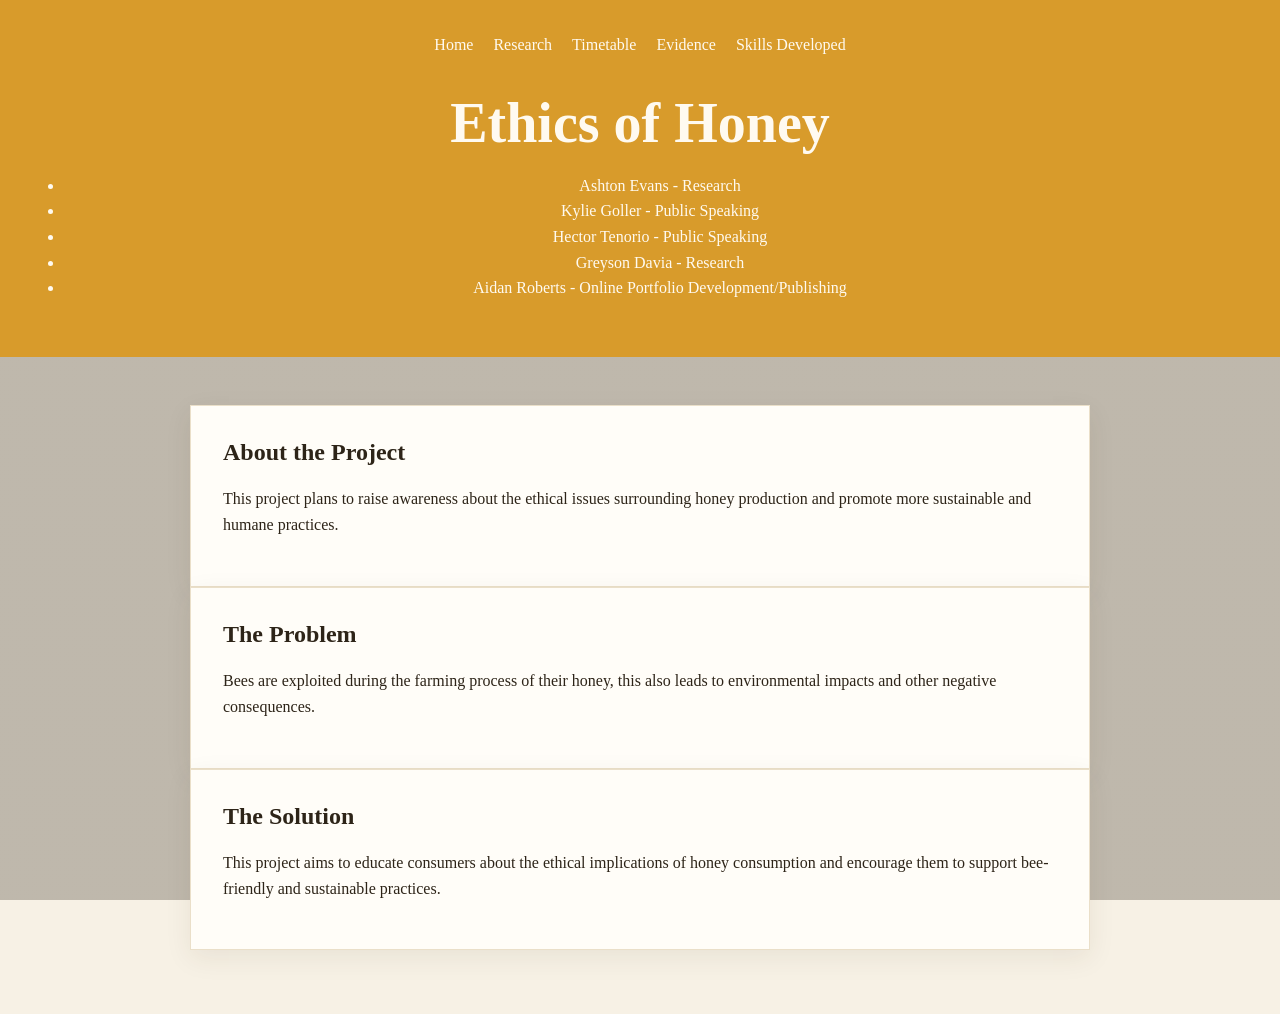
==== index.html @ a8f45fd4 "Update member list with roles and details" ====
<!DOCTYPE html>
<html>
<head>
  <meta charset="UTF-8">
  <meta name="viewport" content="width=device-width, initial-scale=1.0">
  <title>Ethics of Honey</title>
  <link rel="stylesheet" href="style.css">
</head>
<body>
  <header>
    <nav>
      <a href="index.html">Home</a>
      <a href="research.html">Research</a>
      <a href="timetable.html">Timetable</a>
      <a href="evidence.html">Evidence</a>
      <a href="skills.html">Skills Developed</a>
    </nav>
    <h1>Ethics of Honey</h1>
    <ul class="member-list">
      <li>Ashton Evans - Research</li>
      <li>Kylie Goller - Public Speaking</li>
      <li>Hector Tenorio - Public Speaking</li>
      <li>Greyson Davia - Research</li>
      <li>Aidan Roberts - Online Portfolio Development/Publishing</li>
    </ul>
  </header>

  <main>
    <section>
      <h2>About the Project</h2>
      <p>This project plans to raise awareness about the ethical issues surrounding honey production and promote more sustainable and humane practices.</p>
    </section>

    <section>
      <h2>The Problem</h2>
      <p> Bees are exploited during the farming process of their honey, this also leads to environmental impacts and other negative consequences.</p>
    </section>

    <section>
      <h2>The Solution</h2>
      <p>This project aims to educate consumers about the ethical implications of honey consumption and encourage them to support bee-friendly and sustainable practices.</p>
    </section>

  </main>
</body>
</html>
---- style.css ----
* {
  box-sizing: border-box;
}

:root {
  --ink: #2d2418;
  --muted: #6f6252;
  --honey: #d88916;
  --honey-light: #fff4d6;
  --paper: #fffdf8;
  --line: #e3c98f;
}

body {
  margin: 0;
  color: var(--ink);
  background-color: #f7f1e5;
  background-image: linear-gradient(rgb(45 36 24 / 28%), rgb(45 36 24 / 28%)), url("https://talkbusiness.net/wp-content/uploads/2018/10/BeeKeeper2_Oct2018.jpg?v=2");
  background-attachment: fixed;
  background-position: center;
  background-size: cover;
  font-family: Georgia, "Times New Roman", serif;
  line-height: 1.6;
}

header {
  padding: 2rem 1.5rem 2.5rem;
  color: #fffaf0;
  text-align: center;
  background: #d89b2b;
}

nav {
  display: flex;
  flex-wrap: wrap;
  justify-content: center;
  gap: 0.5rem 1.25rem;
  margin-bottom: 2rem;
}

nav a {
  color: #fffaf0;
  text-decoration: none;
}

nav a:hover,
nav a:focus {
  color: #ffd477;
}

h1,
h2,
h3 {
  line-height: 1.2;
}

h1 {
  margin: 0;
  font-size: clamp(2rem, 5vw, 3.5rem);
}

main {
  width: min(100% - 2rem, 900px);
  margin: 0 auto;
  padding: 3rem 0 4rem;
}

section {
  padding: 2rem;
  background: var(--paper);
  border: 1px solid #eadfc9;
  box-shadow: 0 8px 25px rgb(63 50 31 / 8%);
}

section h2 {
  margin-top: 0;
}

.evidence-timeline {
  position: relative;
  display: grid;
  gap: 2rem;
  margin-top: 2.5rem;
  padding-left: 2.25rem;
}

.evidence-timeline::before {
  position: absolute;
  top: 0.75rem;
  bottom: 0.75rem;
  left: 0.55rem;
  width: 2px;
  content: "";
  background: var(--line);
}

.evidence-item {
  position: relative;
  display: grid;
  grid-template-columns: minmax(180px, 0.9fr) minmax(0, 1.1fr);
  gap: 1.5rem;
  align-items: center;
  padding: 1.25rem;
  background: #fffaf0;
  border: 1px solid #eadfc9;
}

.evidence-item::before {
  position: absolute;
  top: 50%;
  left: -2.05rem;
  width: 0.9rem;
  height: 0.9rem;
  content: "";
  background: var(--honey);
  border: 4px solid var(--paper);
  border-radius: 50%;
  box-shadow: 0 0 0 1px var(--honey);
  transform: translateY(-50%);
}

.photo-placeholder {
  display: grid;
  min-height: 150px;
  place-items: center;
  padding: 1rem;
  color: var(--muted);
  text-align: center;
  background: var(--honey-light);
  border: 2px dashed var(--line);
}

.evidence-description h3 {
  margin: 0 0 0.5rem;
  color: #8b5608;
}

.evidence-description p {
  margin: 0;
  color: var(--muted);
}

@media (max-width: 600px) {
  main {
    width: min(100% - 1rem, 900px);
    padding-top: 1.5rem;
  }

  section {
    padding: 1.25rem;
  }

  .evidence-item {
    grid-template-columns: 1fr;
    gap: 1rem;
  }
}
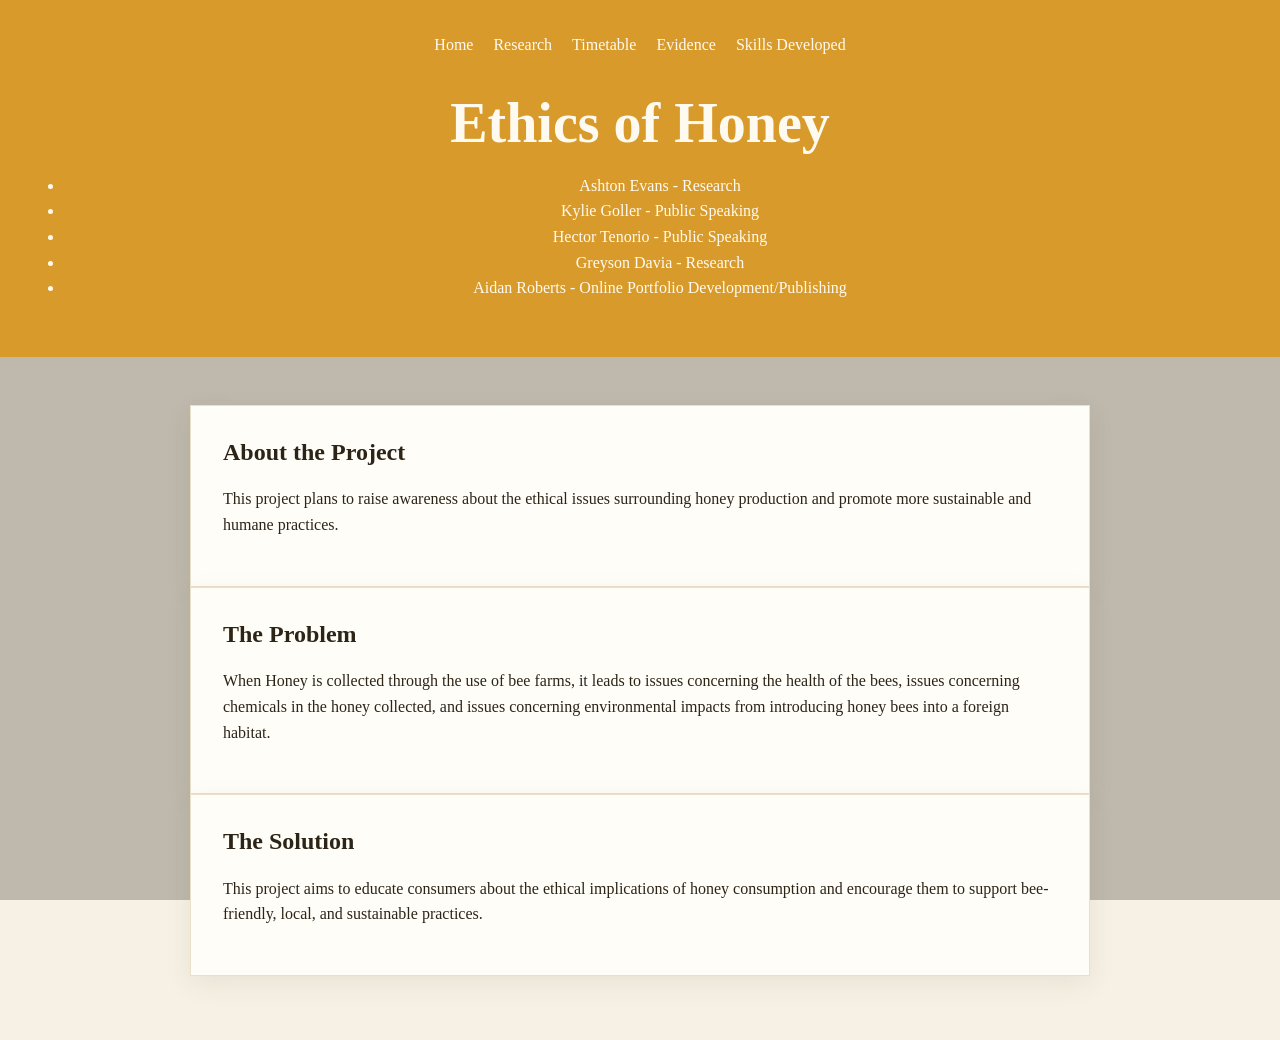
==== commit edf856be: "Revise problem and solution paragraphs for clarity" ====
--- a/index.html
+++ b/index.html
@@ -33,12 +33,12 @@
 
     <section>
       <h2>The Problem</h2>
-      <p> Bees are exploited during the farming process of their honey, this also leads to environmental impacts and other negative consequences.</p>
+      <p>When Honey is collected through the use of bee farms, it leads to issues concerning the health of the bees, issues concerning chemicals in the honey collected, and issues concerning environmental impacts from introducing honey bees into a foreign habitat.</p>
     </section>
 
     <section>
       <h2>The Solution</h2>
-      <p>This project aims to educate consumers about the ethical implications of honey consumption and encourage them to support bee-friendly and sustainable practices.</p>
+      <p>This project aims to educate consumers about the ethical implications of honey consumption and encourage them to support bee-friendly, local, and sustainable practices.</p>
     </section>
 
   </main>
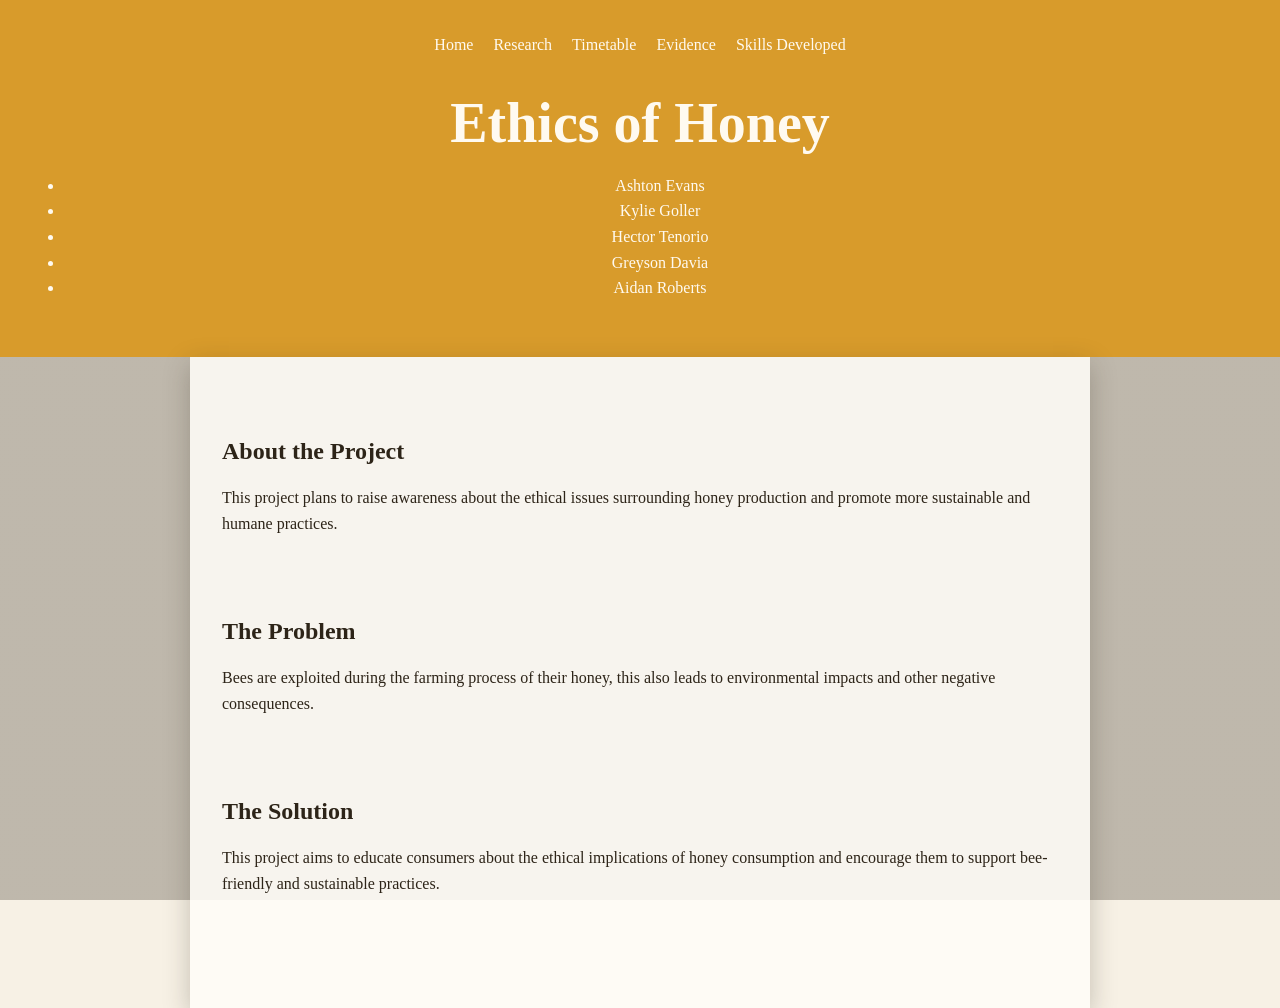
==== commit 69faf011: "Add files via upload" ====
--- a/index.html
+++ b/index.html
@@ -17,11 +17,11 @@
     </nav>
     <h1>Ethics of Honey</h1>
     <ul class="member-list">
-      <li>Ashton Evans - Research</li>
-      <li>Kylie Goller - Public Speaking</li>
-      <li>Hector Tenorio - Public Speaking</li>
-      <li>Greyson Davia - Research</li>
-      <li>Aidan Roberts - Online Portfolio Development/Publishing</li>
+      <li>Ashton Evans</li>
+      <li>Kylie Goller</li>
+      <li>Hector Tenorio</li>
+      <li>Greyson Davia</li>
+      <li>Aidan Roberts</li>
     </ul>
   </header>
 
@@ -33,14 +33,14 @@
 
     <section>
       <h2>The Problem</h2>
-      <p>When Honey is collected through the use of bee farms, it leads to issues concerning the health of the bees, issues concerning chemicals in the honey collected, and issues concerning environmental impacts from introducing honey bees into a foreign habitat.</p>
+      <p> Bees are exploited during the farming process of their honey, this also leads to environmental impacts and other negative consequences.</p>
     </section>
 
     <section>
       <h2>The Solution</h2>
-      <p>This project aims to educate consumers about the ethical implications of honey consumption and encourage them to support bee-friendly, local, and sustainable practices.</p>
+      <p>This project aims to educate consumers about the ethical implications of honey consumption and encourage them to support bee-friendly and sustainable practices.</p>
     </section>
 
   </main>
 </body>
-</html>
+</html>
--- a/style.css
+++ b/style.css
@@ -5,8 +5,7 @@
 :root {
   --ink: #2d2418;
   --muted: #6f6252;
-  --honey: #d88916;
-  --honey-light: #fff4d6;
+  --accent: #d88916;
   --paper: #fffdf8;
   --line: #e3c98f;
 }
@@ -15,7 +14,7 @@
   margin: 0;
   color: var(--ink);
   background-color: #f7f1e5;
-  background-image: linear-gradient(rgb(45 36 24 / 28%), rgb(45 36 24 / 28%)), url("https://talkbusiness.net/wp-content/uploads/2018/10/BeeKeeper2_Oct2018.jpg?v=2");
+  background-image: linear-gradient(rgb(45 36 24 / 28%), rgb(45 36 24 / 28%)), url("https://images.unsplash.com/photo-1558642452-9d2a7deb7f62?auto=format&fit=crop&w=1800&q=85");
   background-attachment: fixed;
   background-position: center;
   background-size: cover;
@@ -45,7 +44,7 @@
 
 nav a:hover,
 nav a:focus {
-  color: #ffd477;
+  color: #fff3bf;
 }
 
 h1,
@@ -63,17 +62,83 @@
   width: min(100% - 2rem, 900px);
   margin: 0 auto;
   padding: 3rem 0 4rem;
+  background: rgb(255 253 248 / 88%);
+  box-shadow: 0 8px 25px rgb(45 36 24 / 25%);
 }
 
 section {
   padding: 2rem;
-  background: var(--paper);
-  border: 1px solid #eadfc9;
-  box-shadow: 0 8px 25px rgb(63 50 31 / 8%);
 }
 
 section h2 {
   margin-top: 0;
+}
+
+.schedule-chart {
+  width: 100%;
+  border-collapse: collapse;
+  background: var(--paper);
+  font-size: 0.95rem;
+  text-align: left;
+}
+
+.schedule-chart th,
+.schedule-chart td {
+  padding: 0.75rem;
+  border: 1px solid var(--line);
+  overflow-wrap: anywhere;
+  vertical-align: top;
+}
+
+.schedule-chart th {
+  color: #fffaf0;
+  background: #8b5608;
+  font-weight: 700;
+}
+
+.schedule-chart th:first-child,
+.schedule-chart td:first-child {
+  width: 19%;
+}
+
+.schedule-chart th:last-child,
+.schedule-chart td:last-child {
+  width: 17%;
+}
+
+.schedule-chart tbody tr:nth-child(even) {
+  background: #fff7e5;
+}
+
+.skills-chart {
+  width: 100%;
+  border-collapse: collapse;
+  background: var(--paper);
+  font-size: 0.95rem;
+  text-align: left;
+}
+
+.skills-chart th,
+.skills-chart td {
+  padding: 0.75rem;
+  border: 1px solid var(--line);
+  overflow-wrap: anywhere;
+  vertical-align: top;
+}
+
+.skills-chart th {
+  color: #fffaf0;
+  background: #8b5608;
+  font-weight: 700;
+}
+
+.skills-chart tbody tr:nth-child(even) {
+  background: #fff7e5;
+}
+
+.empty-skills {
+  color: var(--muted);
+  font-style: italic;
 }
 
 .evidence-timeline {
@@ -102,7 +167,7 @@
   align-items: center;
   padding: 1.25rem;
   background: #fffaf0;
-  border: 1px solid #eadfc9;
+  border: 1px solid var(--line);
 }
 
 .evidence-item::before {
@@ -112,22 +177,31 @@
   width: 0.9rem;
   height: 0.9rem;
   content: "";
-  background: var(--honey);
+  background: var(--accent);
   border: 4px solid var(--paper);
   border-radius: 50%;
-  box-shadow: 0 0 0 1px var(--honey);
+  box-shadow: 0 0 0 1px var(--accent);
   transform: translateY(-50%);
 }
 
 .photo-placeholder {
   display: grid;
-  min-height: 150px;
+  width: 100%;
+  height: 180px;
+  max-height: 180px;
   place-items: center;
   padding: 1rem;
   color: var(--muted);
   text-align: center;
-  background: var(--honey-light);
+  background: #fff4d6;
   border: 2px dashed var(--line);
+  overflow: hidden;
+}
+
+.photo-placeholder img {
+  width: 100%;
+  height: 100%;
+  object-fit: cover;
 }
 
 .evidence-description h3 {
@@ -154,4 +228,5 @@
     grid-template-columns: 1fr;
     gap: 1rem;
   }
-}
+
+}
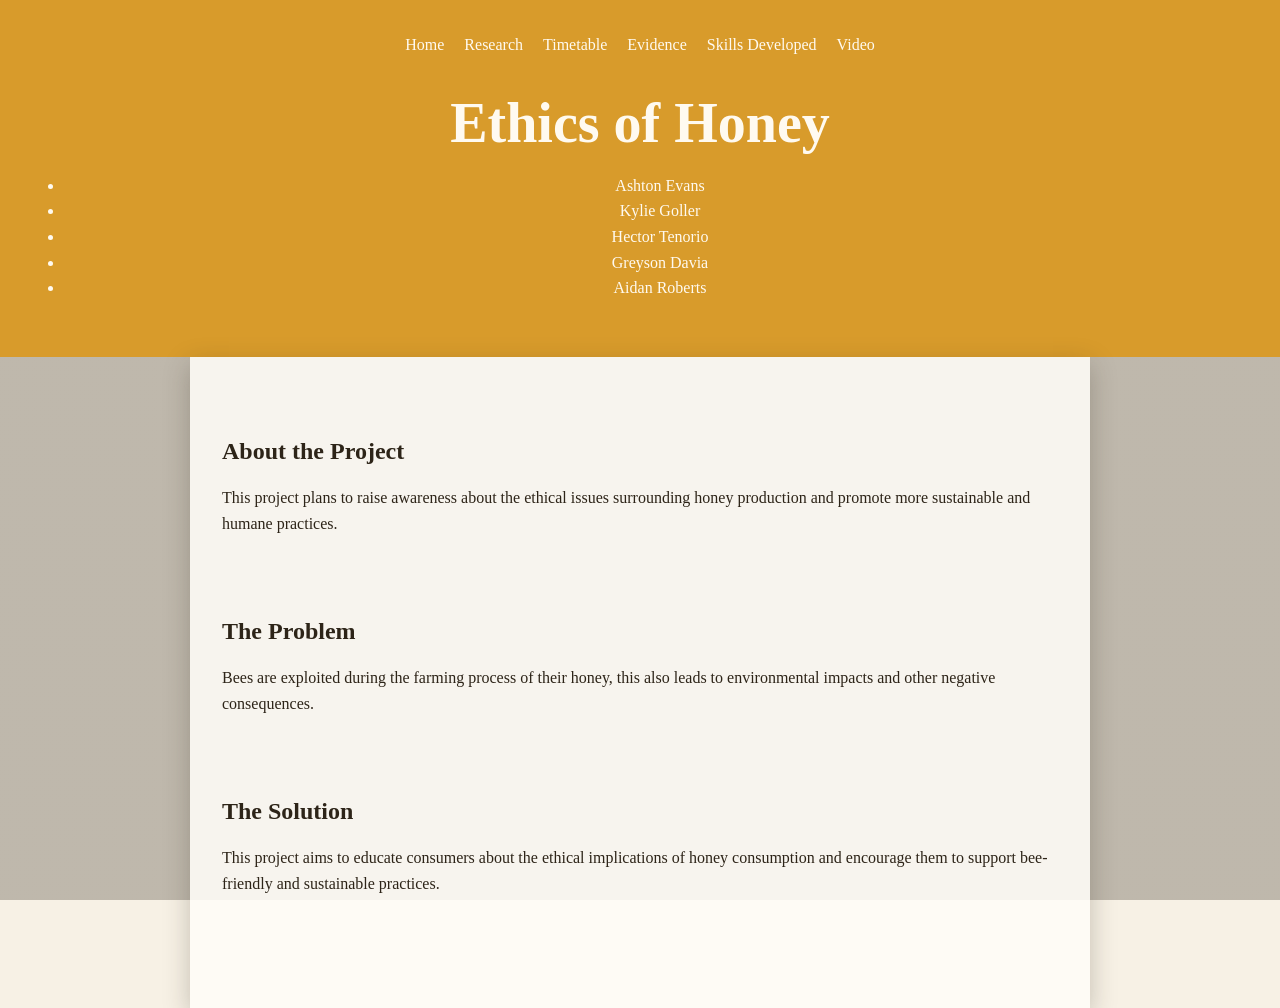
==== commit d2e3b6d6: "Add link to video page in navigation" ====
--- a/index.html
+++ b/index.html
@@ -14,6 +14,7 @@
       <a href="timetable.html">Timetable</a>
       <a href="evidence.html">Evidence</a>
       <a href="skills.html">Skills Developed</a>
+      <a href="viode.html">Video</a>
     </nav>
     <h1>Ethics of Honey</h1>
     <ul class="member-list">
@@ -43,4 +44,4 @@
 
   </main>
 </body>
-</html>+</html>
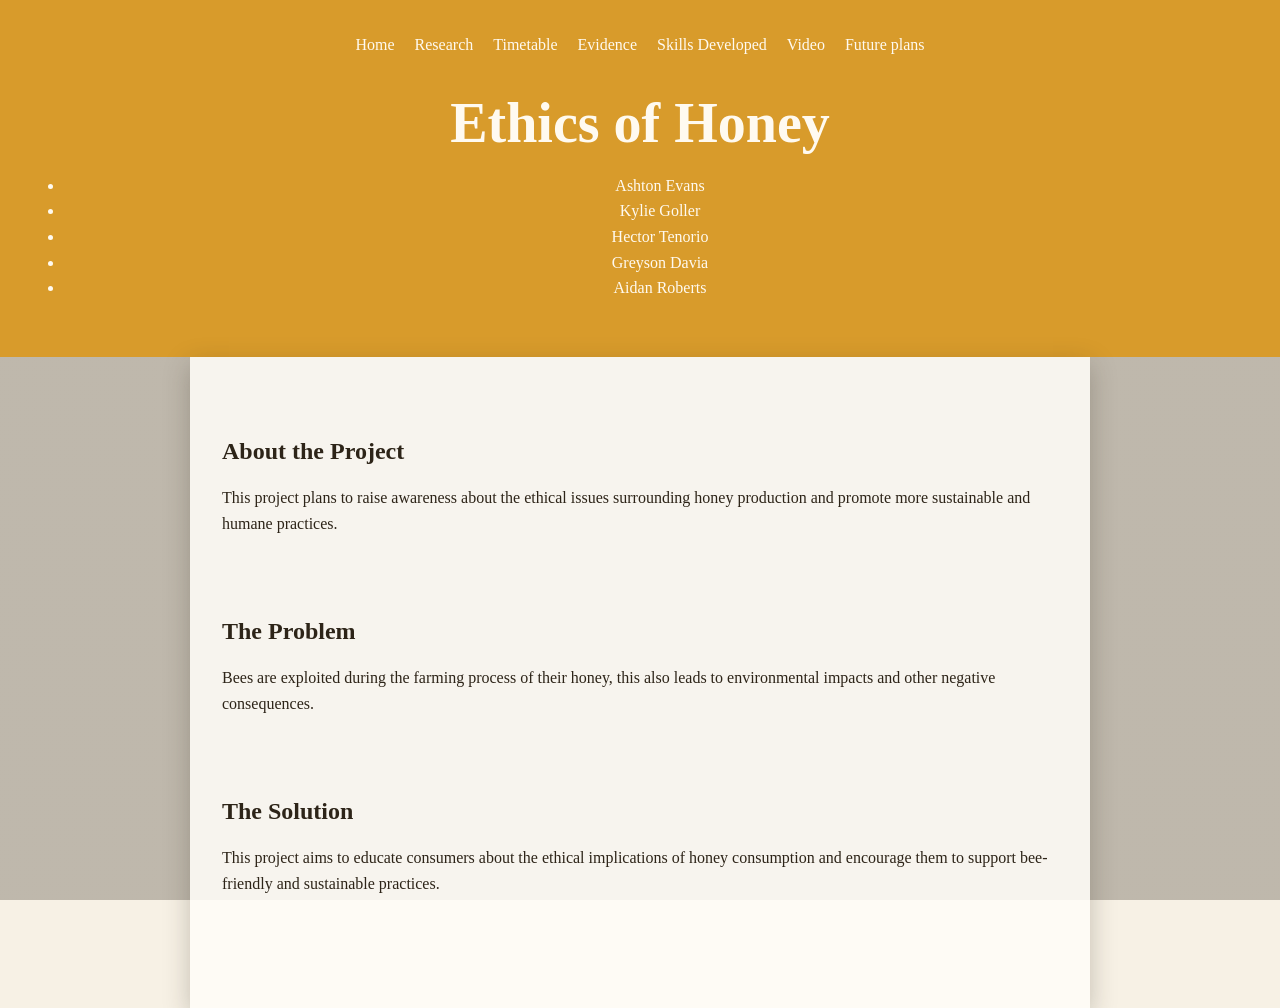
==== commit ff409cf6: "Add link to Future plans in navigation" ====
--- a/index.html
+++ b/index.html
@@ -14,7 +14,8 @@
       <a href="timetable.html">Timetable</a>
       <a href="evidence.html">Evidence</a>
       <a href="skills.html">Skills Developed</a>
-      <a href="viode.html">Video</a>
+      <a href="video.html">Video</a>
+      <a href="Future.html">Future plans</a>
     </nav>
     <h1>Ethics of Honey</h1>
     <ul class="member-list">
--- a/style.css
+++ b/style.css
@@ -72,6 +72,19 @@
 
 section h2 {
   margin-top: 0;
+}
+
+.video-player {
+  width: 100%;
+  max-width: 960px;
+  margin: 0 auto;
+  aspect-ratio: 16 / 9;
+}
+
+.video-player iframe {
+  width: 100%;
+  height: 100%;
+  border: 0;
 }
 
 .schedule-chart {
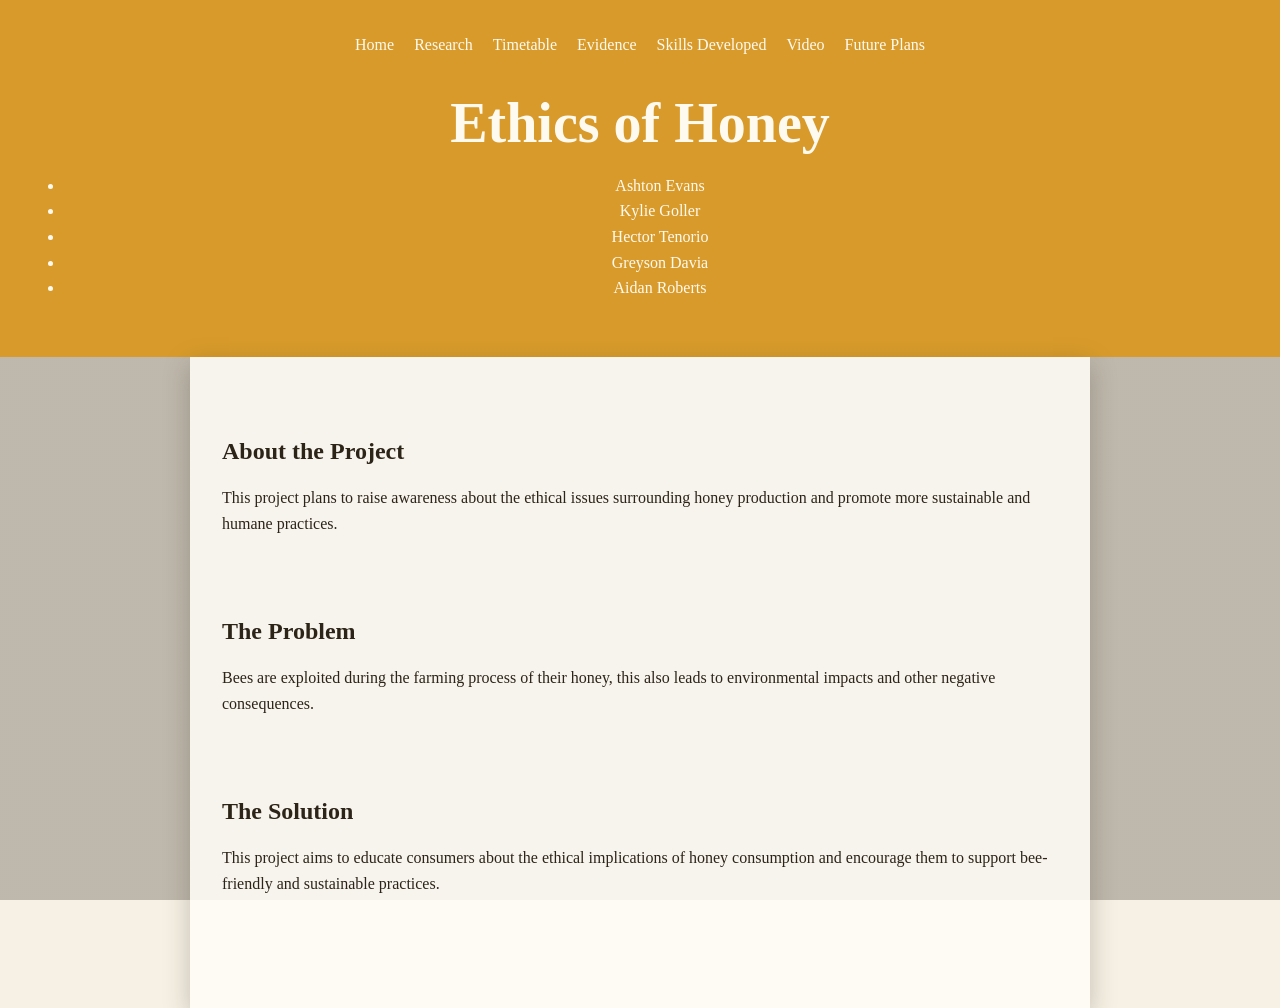
==== commit 270a416c: "Correct capitalization in Future Plans link" ====
--- a/index.html
+++ b/index.html
@@ -15,7 +15,7 @@
       <a href="evidence.html">Evidence</a>
       <a href="skills.html">Skills Developed</a>
       <a href="video.html">Video</a>
-      <a href="Future.html">Future plans</a>
+      <a href="Future.html">Future Plans</a>
     </nav>
     <h1>Ethics of Honey</h1>
     <ul class="member-list">
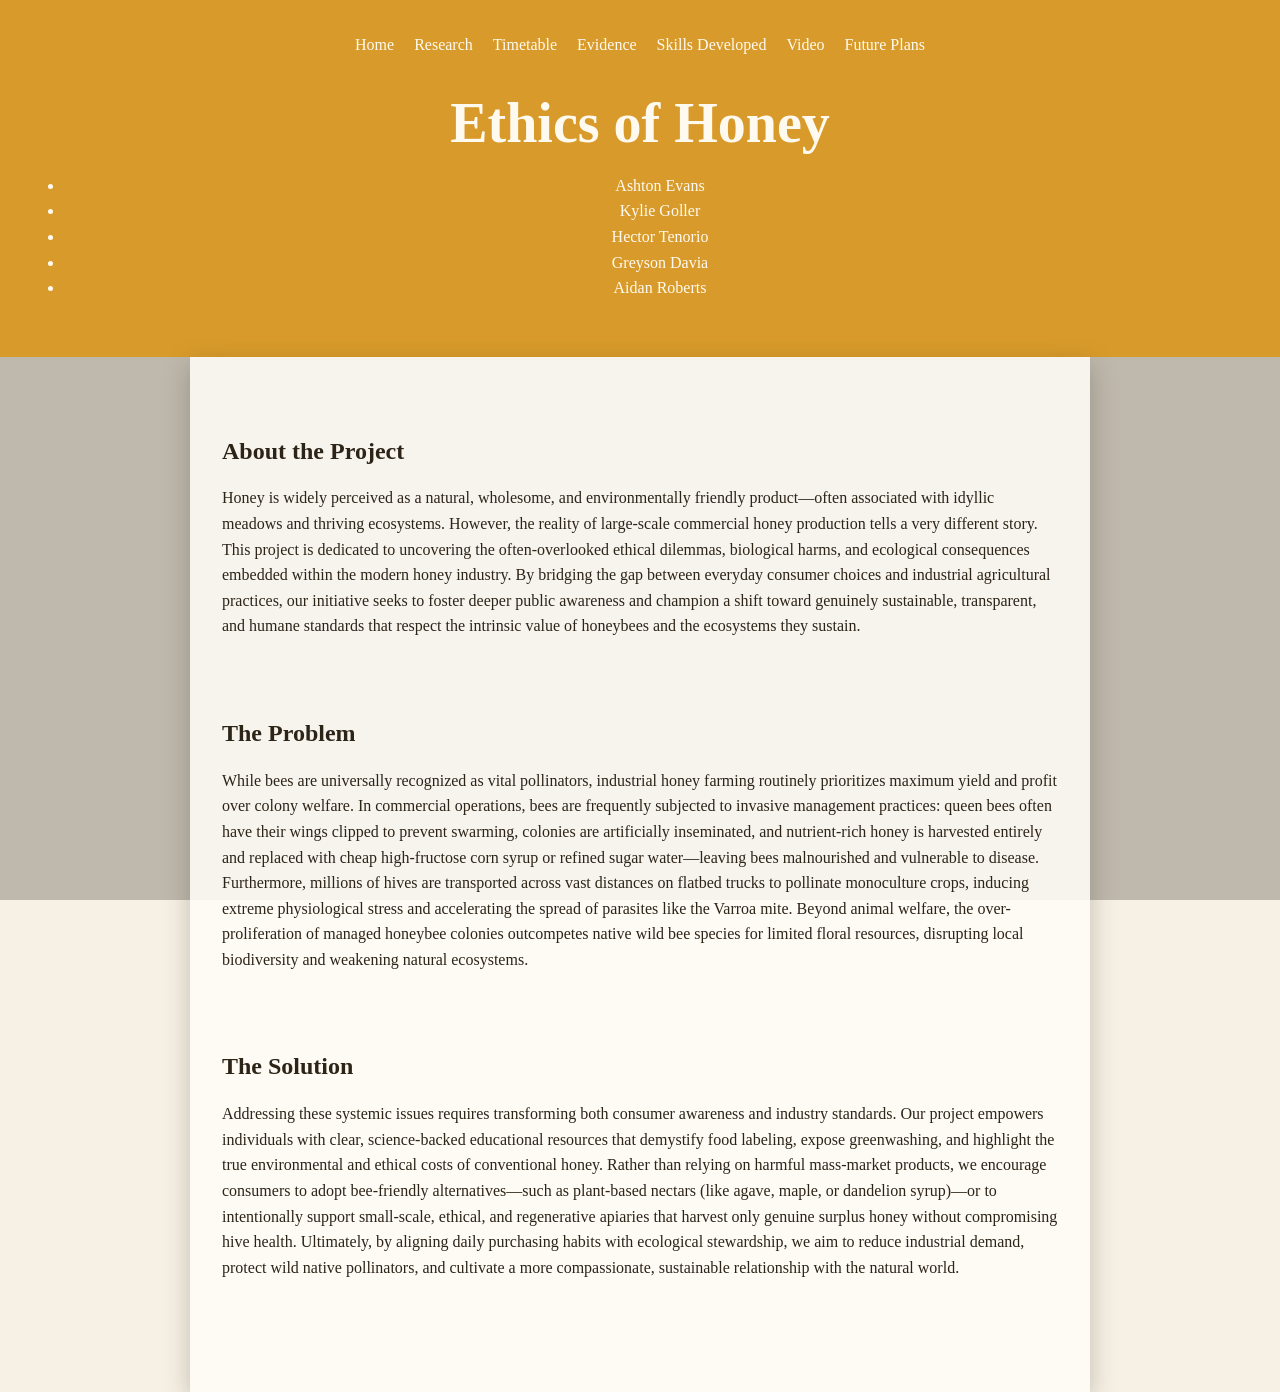
==== commit 6b75219b: "Enhance project descriptions on ethical honey production Expanded project descriptions to provide de" ====
--- a/index.html
+++ b/index.html
@@ -30,17 +30,17 @@
   <main>
     <section>
       <h2>About the Project</h2>
-      <p>This project plans to raise awareness about the ethical issues surrounding honey production and promote more sustainable and humane practices.</p>
+      <p>Honey is widely perceived as a natural, wholesome, and environmentally friendly product—often associated with idyllic meadows and thriving ecosystems. However, the reality of large-scale commercial honey production tells a very different story. This project is dedicated to uncovering the often-overlooked ethical dilemmas, biological harms, and ecological consequences embedded within the modern honey industry. By bridging the gap between everyday consumer choices and industrial agricultural practices, our initiative seeks to foster deeper public awareness and champion a shift toward genuinely sustainable, transparent, and humane standards that respect the intrinsic value of honeybees and the ecosystems they sustain.</p>
     </section>
 
     <section>
       <h2>The Problem</h2>
-      <p> Bees are exploited during the farming process of their honey, this also leads to environmental impacts and other negative consequences.</p>
+      <p>While bees are universally recognized as vital pollinators, industrial honey farming routinely prioritizes maximum yield and profit over colony welfare. In commercial operations, bees are frequently subjected to invasive management practices: queen bees often have their wings clipped to prevent swarming, colonies are artificially inseminated, and nutrient-rich honey is harvested entirely and replaced with cheap high-fructose corn syrup or refined sugar water—leaving bees malnourished and vulnerable to disease. Furthermore, millions of hives are transported across vast distances on flatbed trucks to pollinate monoculture crops, inducing extreme physiological stress and accelerating the spread of parasites like the Varroa mite. Beyond animal welfare, the over-proliferation of managed honeybee colonies outcompetes native wild bee species for limited floral resources, disrupting local biodiversity and weakening natural ecosystems.</p>
     </section>
 
     <section>
       <h2>The Solution</h2>
-      <p>This project aims to educate consumers about the ethical implications of honey consumption and encourage them to support bee-friendly and sustainable practices.</p>
+      <p>Addressing these systemic issues requires transforming both consumer awareness and industry standards. Our project empowers individuals with clear, science-backed educational resources that demystify food labeling, expose greenwashing, and highlight the true environmental and ethical costs of conventional honey. Rather than relying on harmful mass-market products, we encourage consumers to adopt bee-friendly alternatives—such as plant-based nectars (like agave, maple, or dandelion syrup)—or to intentionally support small-scale, ethical, and regenerative apiaries that harvest only genuine surplus honey without compromising hive health. Ultimately, by aligning daily purchasing habits with ecological stewardship, we aim to reduce industrial demand, protect wild native pollinators, and cultivate a more compassionate, sustainable relationship with the natural world.</p>
     </section>
 
   </main>
